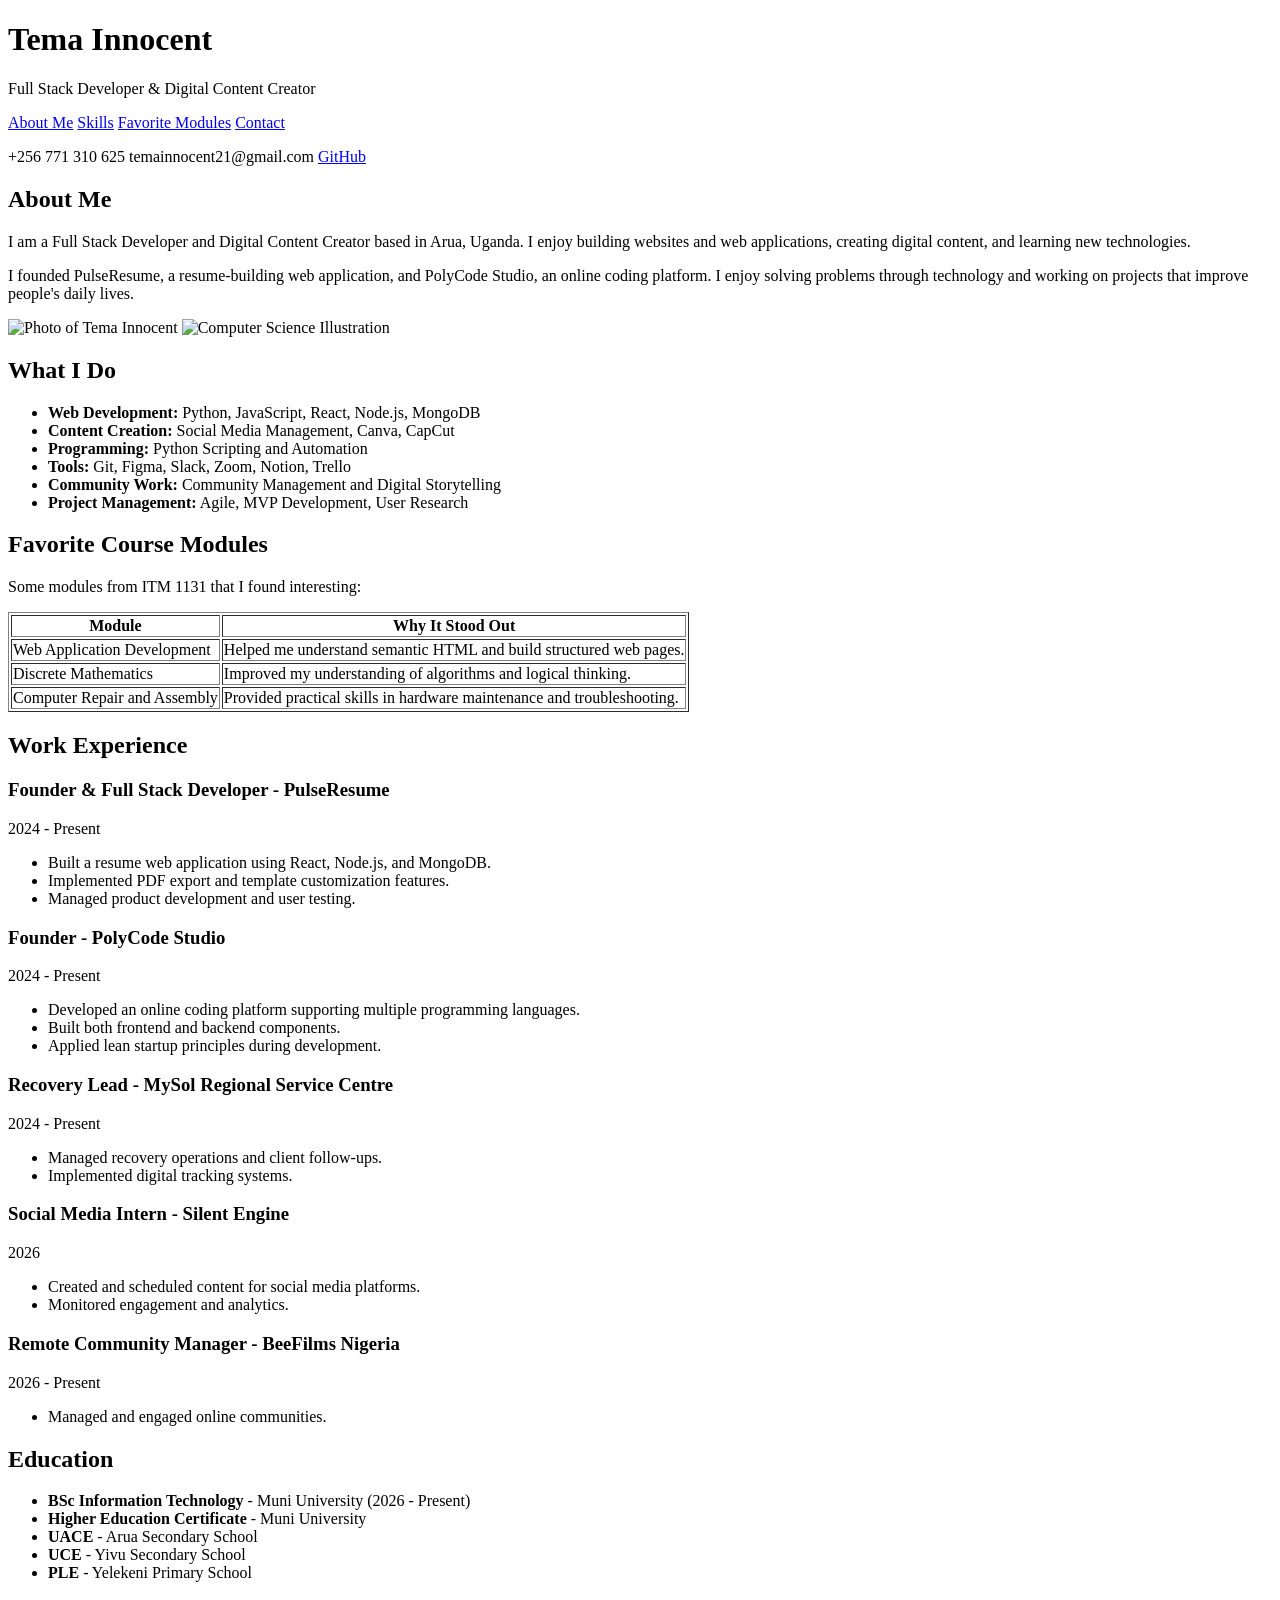
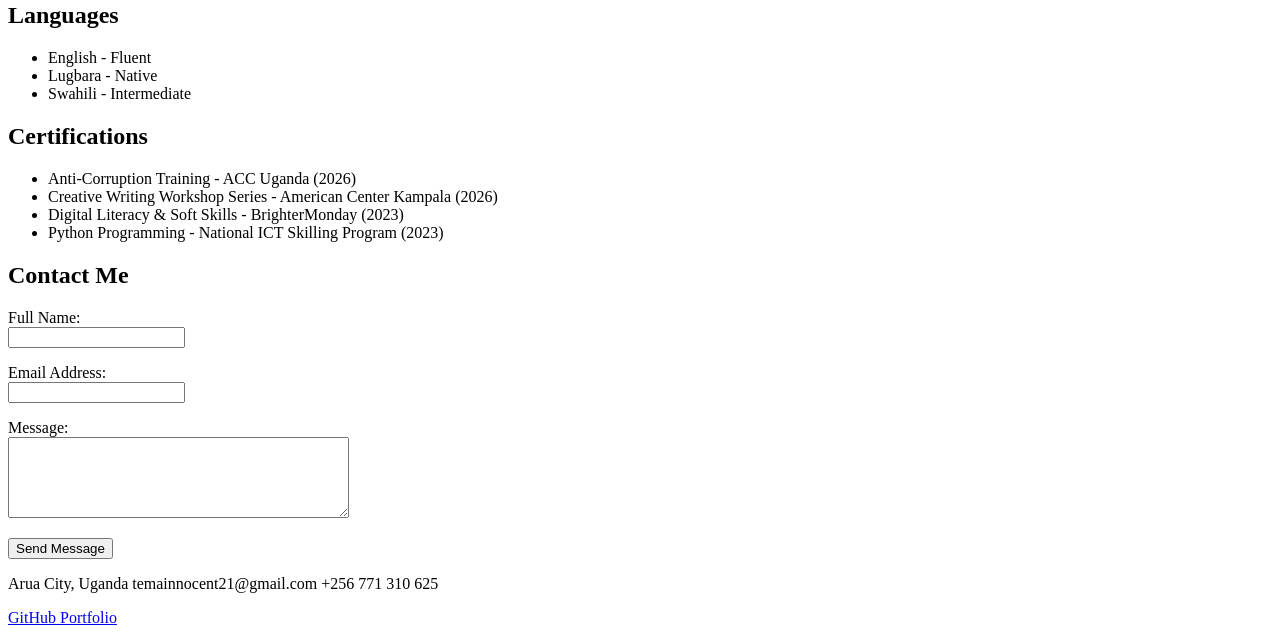
==== updatedindex.html @ 7b2ef186 "Add files via upload" ====
<!DOCTYPE html>
<html lang="en">
<head>
    <meta charset="UTF-8">
    <meta name="viewport" content="width=device-width, initial-scale=1.0">
    <title>Tema Innocent - Personal Portfolio</title>
</head>
<body>

    <header>
        <h1>Tema Innocent</h1>
        <p>Full Stack Developer & Digital Content Creator</p>

        <nav>
            <a href="#about">About Me</a> 
            <a href="#skills">Skills</a> 
            <a href="#modules">Favorite Modules</a> 
            <a href="#contact">Contact</a>
        </nav>

        <p>
            +256 771 310 625 
            temainnocent21@gmail.com 
            <a href="https://github.com/temainnocent21-Projects/itm1131-portfolio" target="_blank">
                GitHub
            </a>
        </p>
    </header>

    <main>

        <section id="about">
            <h2>About Me</h2>

            <p>
                I am a Full Stack Developer and Digital Content Creator based in Arua, Uganda.
                I enjoy building websites and web applications, creating digital content,
                and learning new technologies.
            </p>

            <p>
                I founded PulseResume, a resume-building web application, and PolyCode Studio,
                an online coding platform. I enjoy solving problems through technology and
                working on projects that improve people's daily lives.
            </p>

            <img src="tema.jpg" alt="Photo of Tema Innocent" width="200" height="200">
            <img src="computerscience.jpg" alt="Computer Science Illustration" width="200" height="200">
        </section>

        <section id="skills">
            <h2>What I Do</h2>

            <ul>
                <li><strong>Web Development:</strong> Python, JavaScript, React, Node.js, MongoDB</li>
                <li><strong>Content Creation:</strong> Social Media Management, Canva, CapCut</li>
                <li><strong>Programming:</strong> Python Scripting and Automation</li>
                <li><strong>Tools:</strong> Git, Figma, Slack, Zoom, Notion, Trello</li>
                <li><strong>Community Work:</strong> Community Management and Digital Storytelling</li>
                <li><strong>Project Management:</strong> Agile, MVP Development, User Research</li>
            </ul>
        </section>

        <section id="modules">
            <h2>Favorite Course Modules</h2>

            <p>Some modules from ITM 1131 that I found interesting:</p>

            <table border="1">
                <thead>
                    <tr>
                        <th>Module</th>
                        <th>Why It Stood Out</th>
                    </tr>
                </thead>

                <tbody>
                    <tr>
                        <td>Web Application Development</td>
                        <td>Helped me understand semantic HTML and build structured web pages.</td>
                    </tr>

                    <tr>
                        <td>Discrete Mathematics</td>
                        <td>Improved my understanding of algorithms and logical thinking.</td>
                    </tr>

                    <tr>
                        <td>Computer Repair and Assembly</td>
                        <td>Provided practical skills in hardware maintenance and troubleshooting.</td>
                    </tr>
                </tbody>
            </table>
        </section>

        <section>
            <h2>Work Experience</h2>

            <article>
                <h3>Founder & Full Stack Developer - PulseResume</h3>
                <p>2024 - Present</p>

                <ul>
                    <li>Built a resume web application using React, Node.js, and MongoDB.</li>
                    <li>Implemented PDF export and template customization features.</li>
                    <li>Managed product development and user testing.</li>
                </ul>
            </article>

            <article>
                <h3>Founder - PolyCode Studio</h3>
                <p>2024 - Present</p>

                <ul>
                    <li>Developed an online coding platform supporting multiple programming languages.</li>
                    <li>Built both frontend and backend components.</li>
                    <li>Applied lean startup principles during development.</li>
                </ul>
            </article>

            <article>
                <h3>Recovery Lead - MySol Regional Service Centre</h3>
                <p>2024 - Present</p>

                <ul>
                    <li>Managed recovery operations and client follow-ups.</li>
                    <li>Implemented digital tracking systems.</li>
                </ul>
            </article>

            <article>
                <h3>Social Media Intern - Silent Engine</h3>
                <p>2026</p>

                <ul>
                    <li>Created and scheduled content for social media platforms.</li>
                    <li>Monitored engagement and analytics.</li>
                </ul>
            </article>

            <article>
                <h3>Remote Community Manager - BeeFilms Nigeria</h3>
                <p>2026 - Present</p>

                <ul>
                    <li>Managed and engaged online communities.</li>
                </ul>
            </article>
        </section>

        <section>
            <h2>Education</h2>

            <ul>
                <li><strong>BSc Information Technology</strong> - Muni University (2026 - Present)</li>
                <li><strong>Higher Education Certificate</strong> - Muni University</li>
                <li><strong>UACE</strong> - Arua Secondary School</li>
                <li><strong>UCE</strong> - Yivu Secondary School</li>
                <li><strong>PLE</strong> - Yelekeni Primary School</li>
            </ul>
        </section>

        <section>
            <h2>Languages</h2>

            <ul>
                <li>English - Fluent</li>
                <li>Lugbara - Native</li>
                <li>Swahili - Intermediate</li>
            </ul>
        </section>

        <section>
            <h2>Certifications</h2>

            <ul>
                <li>Anti-Corruption Training - ACC Uganda (2026)</li>
                <li>Creative Writing Workshop Series - American Center Kampala (2026)</li>
                <li>Digital Literacy & Soft Skills - BrighterMonday (2023)</li>
                <li>Python Programming - National ICT Skilling Program (2023)</li>
            </ul>
        </section>

        <section id="contact">
            <h2>Contact Me</h2>

            <form action="#" method="post">

                <p>
                    <label for="name">Full Name:</label><br>
                    <input type="text" id="name" name="name" required>
                </p>

                <p>
                    <label for="email">Email Address:</label><br>
                    <input type="email" id="email" name="email" required>
                </p>

                <p>
                    <label for="message">Message:</label><br>
                    <textarea id="message" name="message" rows="5" cols="40" required></textarea>
                </p>

                <button type="submit">Send Message</button>

            </form>
        </section>

    </main>

    <footer>
        <p>
            Arua City, Uganda 
            temainnocent21@gmail.com 
            +256 771 310 625
        </p>

        <p>
            <a href="https://github.com/temainnocent21-Projects/itm1131-portfolio" target="_blank">
                GitHub Portfolio
            </a>
        </p>
    </footer>

</body>
</html>
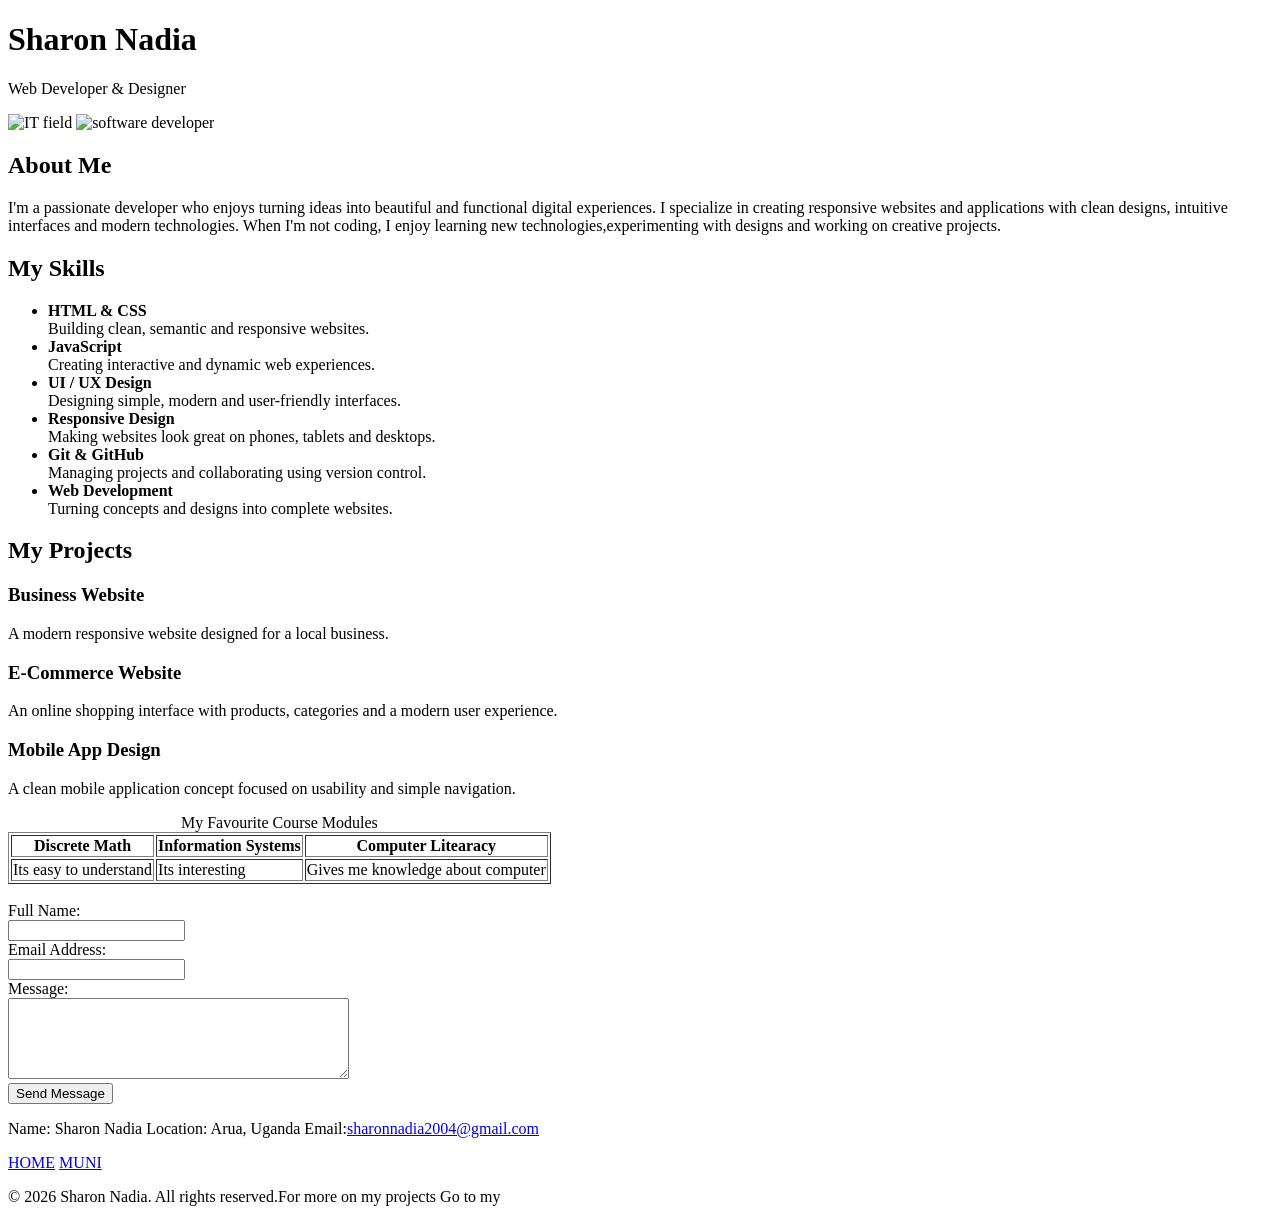
==== commit d94ffe4a: "Add files via upload" ====
--- a/updatedindex.html
+++ b/updatedindex.html
@@ -1,226 +1,114 @@
-<!DOCTYPE html>
-<html lang="en">
-<head>
-    <meta charset="UTF-8">
-    <meta name="viewport" content="width=device-width, initial-scale=1.0">
-    <title>Tema Innocent - Personal Portfolio</title>
-</head>
-<body>
-
-    <header>
-        <h1>Tema Innocent</h1>
-        <p>Full Stack Developer & Digital Content Creator</p>
-
-        <nav>
-            <a href="#about">About Me</a> 
-            <a href="#skills">Skills</a> 
-            <a href="#modules">Favorite Modules</a> 
-            <a href="#contact">Contact</a>
-        </nav>
-
-        <p>
-            +256 771 310 625 
-            temainnocent21@gmail.com 
-            <a href="https://github.com/temainnocent21-Projects/itm1131-portfolio" target="_blank">
-                GitHub
-            </a>
-        </p>
-    </header>
-
-    <main>
-
-        <section id="about">
-            <h2>About Me</h2>
-
-            <p>
-                I am a Full Stack Developer and Digital Content Creator based in Arua, Uganda.
-                I enjoy building websites and web applications, creating digital content,
-                and learning new technologies.
-            </p>
-
-            <p>
-                I founded PulseResume, a resume-building web application, and PolyCode Studio,
-                an online coding platform. I enjoy solving problems through technology and
-                working on projects that improve people's daily lives.
-            </p>
-
-            <img src="tema.jpg" alt="Photo of Tema Innocent" width="200" height="200">
-            <img src="computerscience.jpg" alt="Computer Science Illustration" width="200" height="200">
-        </section>
-
-        <section id="skills">
-            <h2>What I Do</h2>
-
-            <ul>
-                <li><strong>Web Development:</strong> Python, JavaScript, React, Node.js, MongoDB</li>
-                <li><strong>Content Creation:</strong> Social Media Management, Canva, CapCut</li>
-                <li><strong>Programming:</strong> Python Scripting and Automation</li>
-                <li><strong>Tools:</strong> Git, Figma, Slack, Zoom, Notion, Trello</li>
-                <li><strong>Community Work:</strong> Community Management and Digital Storytelling</li>
-                <li><strong>Project Management:</strong> Agile, MVP Development, User Research</li>
-            </ul>
-        </section>
-
-        <section id="modules">
-            <h2>Favorite Course Modules</h2>
-
-            <p>Some modules from ITM 1131 that I found interesting:</p>
-
-            <table border="1">
-                <thead>
-                    <tr>
-                        <th>Module</th>
-                        <th>Why It Stood Out</th>
-                    </tr>
-                </thead>
-
-                <tbody>
-                    <tr>
-                        <td>Web Application Development</td>
-                        <td>Helped me understand semantic HTML and build structured web pages.</td>
-                    </tr>
-
-                    <tr>
-                        <td>Discrete Mathematics</td>
-                        <td>Improved my understanding of algorithms and logical thinking.</td>
-                    </tr>
-
-                    <tr>
-                        <td>Computer Repair and Assembly</td>
-                        <td>Provided practical skills in hardware maintenance and troubleshooting.</td>
-                    </tr>
-                </tbody>
-            </table>
-        </section>
-
-        <section>
-            <h2>Work Experience</h2>
-
-            <article>
-                <h3>Founder & Full Stack Developer - PulseResume</h3>
-                <p>2024 - Present</p>
-
-                <ul>
-                    <li>Built a resume web application using React, Node.js, and MongoDB.</li>
-                    <li>Implemented PDF export and template customization features.</li>
-                    <li>Managed product development and user testing.</li>
-                </ul>
-            </article>
-
-            <article>
-                <h3>Founder - PolyCode Studio</h3>
-                <p>2024 - Present</p>
-
-                <ul>
-                    <li>Developed an online coding platform supporting multiple programming languages.</li>
-                    <li>Built both frontend and backend components.</li>
-                    <li>Applied lean startup principles during development.</li>
-                </ul>
-            </article>
-
-            <article>
-                <h3>Recovery Lead - MySol Regional Service Centre</h3>
-                <p>2024 - Present</p>
-
-                <ul>
-                    <li>Managed recovery operations and client follow-ups.</li>
-                    <li>Implemented digital tracking systems.</li>
-                </ul>
-            </article>
-
-            <article>
-                <h3>Social Media Intern - Silent Engine</h3>
-                <p>2026</p>
-
-                <ul>
-                    <li>Created and scheduled content for social media platforms.</li>
-                    <li>Monitored engagement and analytics.</li>
-                </ul>
-            </article>
-
-            <article>
-                <h3>Remote Community Manager - BeeFilms Nigeria</h3>
-                <p>2026 - Present</p>
-
-                <ul>
-                    <li>Managed and engaged online communities.</li>
-                </ul>
-            </article>
-        </section>
-
-        <section>
-            <h2>Education</h2>
-
-            <ul>
-                <li><strong>BSc Information Technology</strong> - Muni University (2026 - Present)</li>
-                <li><strong>Higher Education Certificate</strong> - Muni University</li>
-                <li><strong>UACE</strong> - Arua Secondary School</li>
-                <li><strong>UCE</strong> - Yivu Secondary School</li>
-                <li><strong>PLE</strong> - Yelekeni Primary School</li>
-            </ul>
-        </section>
-
-        <section>
-            <h2>Languages</h2>
-
-            <ul>
-                <li>English - Fluent</li>
-                <li>Lugbara - Native</li>
-                <li>Swahili - Intermediate</li>
-            </ul>
-        </section>
-
-        <section>
-            <h2>Certifications</h2>
-
-            <ul>
-                <li>Anti-Corruption Training - ACC Uganda (2026)</li>
-                <li>Creative Writing Workshop Series - American Center Kampala (2026)</li>
-                <li>Digital Literacy & Soft Skills - BrighterMonday (2023)</li>
-                <li>Python Programming - National ICT Skilling Program (2023)</li>
-            </ul>
-        </section>
-
-        <section id="contact">
-            <h2>Contact Me</h2>
-
-            <form action="#" method="post">
-
-                <p>
-                    <label for="name">Full Name:</label><br>
-                    <input type="text" id="name" name="name" required>
-                </p>
-
-                <p>
-                    <label for="email">Email Address:</label><br>
-                    <input type="email" id="email" name="email" required>
-                </p>
-
-                <p>
-                    <label for="message">Message:</label><br>
-                    <textarea id="message" name="message" rows="5" cols="40" required></textarea>
-                </p>
-
-                <button type="submit">Send Message</button>
-
-            </form>
-        </section>
-
-    </main>
-
-    <footer>
-        <p>
-            Arua City, Uganda 
-            temainnocent21@gmail.com 
-            +256 771 310 625
-        </p>
-
-        <p>
-            <a href="https://github.com/temainnocent21-Projects/itm1131-portfolio" target="_blank">
-                GitHub Portfolio
-            </a>
-        </p>
-    </footer>
-
-</body>
-</html>+<!DOCTYPE html>
+<html lang="en">
+<head>
+    <meta charset="UTF-8">
+    <meta name="viewport" content="width=device-width, initial-scale=1.0">
+    <title>Sharon Nadia-Portfolio</title>
+    <link rel="stylesheet" href="Style.css">
+</head>
+<body>
+
+    <header>
+        <h1>Sharon Nadia</h1>
+        <p>Web Developer &amp; Designer</p>
+    </header>
+    <img src="image 1.jpg" alt="IT field" width="200" height="200">
+    <img src="image 2.jpg" alt="software developer" width="200" height="200">
+
+    <main>
+
+        <section>
+            <h2>About Me</h2>
+            <p>
+                I'm a passionate developer who enjoys turning ideas into
+                beautiful and functional digital experiences. I specialize
+                in creating responsive websites and applications with clean
+                designs, intuitive interfaces and modern technologies. When
+                I'm not coding, I enjoy learning new technologies,experimenting with designs and working on creative projects.
+            </p>
+        </section>
+
+        <section>
+            <h2>My Skills</h2>
+            <ul>
+                <li><Strong>HTML &amp; CSS </strong><br> Building clean, semantic and responsive websites.</li>
+                <li><strong>JavaScript</strong><br>Creating interactive and dynamic web experiences.</li>
+                <li><strong>UI / UX Design</strong><br>  Designing simple, modern and user-friendly interfaces.</li>
+                <li><strong>Responsive Design</strong><br> Making websites look great on phones, tablets and desktops.</li>
+                <li><strong>Git &amp; GitHub</strong><br>Managing projects and collaborating using version control.</li>
+                <li><strong>Web Development</strong><br>Turning concepts and designs into complete websites.</li>
+            </ul>
+        </section>
+
+        <section>
+            <h2>My Projects</h2>
+                <h3>Business Website</h3>
+                <p>A modern responsive website designed for a local business.</p>
+            
+
+                <h3>E-Commerce Website</h3>
+                <p>An online shopping interface with products, categories and a modern user experience.</p>
+        
+                <h3>Mobile App Design</h3>
+                <p>A clean mobile application concept focused on usability and simple navigation.</p>
+            
+        </section>
+
+    </main>
+
+    <table border="1">
+        <caption>My Favourite Course Modules</caption>
+        <thead>
+            <tr>
+                <th>Discrete Math</th>
+                <th>Information Systems</th>
+                <th>Computer Litearacy</th>
+            </tr>
+        </thead>
+            <tr>
+                <td>Its easy to understand</td>
+                <td>Its interesting</td>
+                <td>Gives me knowledge about computer</td>
+            </tr>
+        </table>
+        <br
+        <form action="POST">
+<div>
+      <label for="name">Full Name:</label><br>
+                    <input type="text" id="name" name="name" required>
+                </div>
+
+                <div>
+                    <label for="email">Email Address:</label><br>
+                    <input type="email" id="email" name="email" required>
+                </div>
+
+                <div>
+                    <label for="message">Message:</label><br>
+                    <textarea id="message" name="message" rows="5" cols="40" required></textarea>
+                </div>
+ <button type="submit">Send Message</button>
+        </form>
+
+
+
+
+        </form>
+    
+
+    
+        <p>
+            Name: Sharon Nadia
+            Location: Arua, Uganda
+            Email:<a href="mailto:sharonnadia2004@gmail.com">sharonnadia2004@gmail.com</a>
+                
+        </p>
+        <nav>
+            <a href="index.html">HOME</a>
+            <a href="http://muni.ac.ug">MUNI</a>
+        </nav>
+        <p>&copy; 2026 Sharon Nadia. All rights reserved.For more on my projects Go to my <a href=""Profile</a></p>
+    </footer>
+
+</body>
+</html>
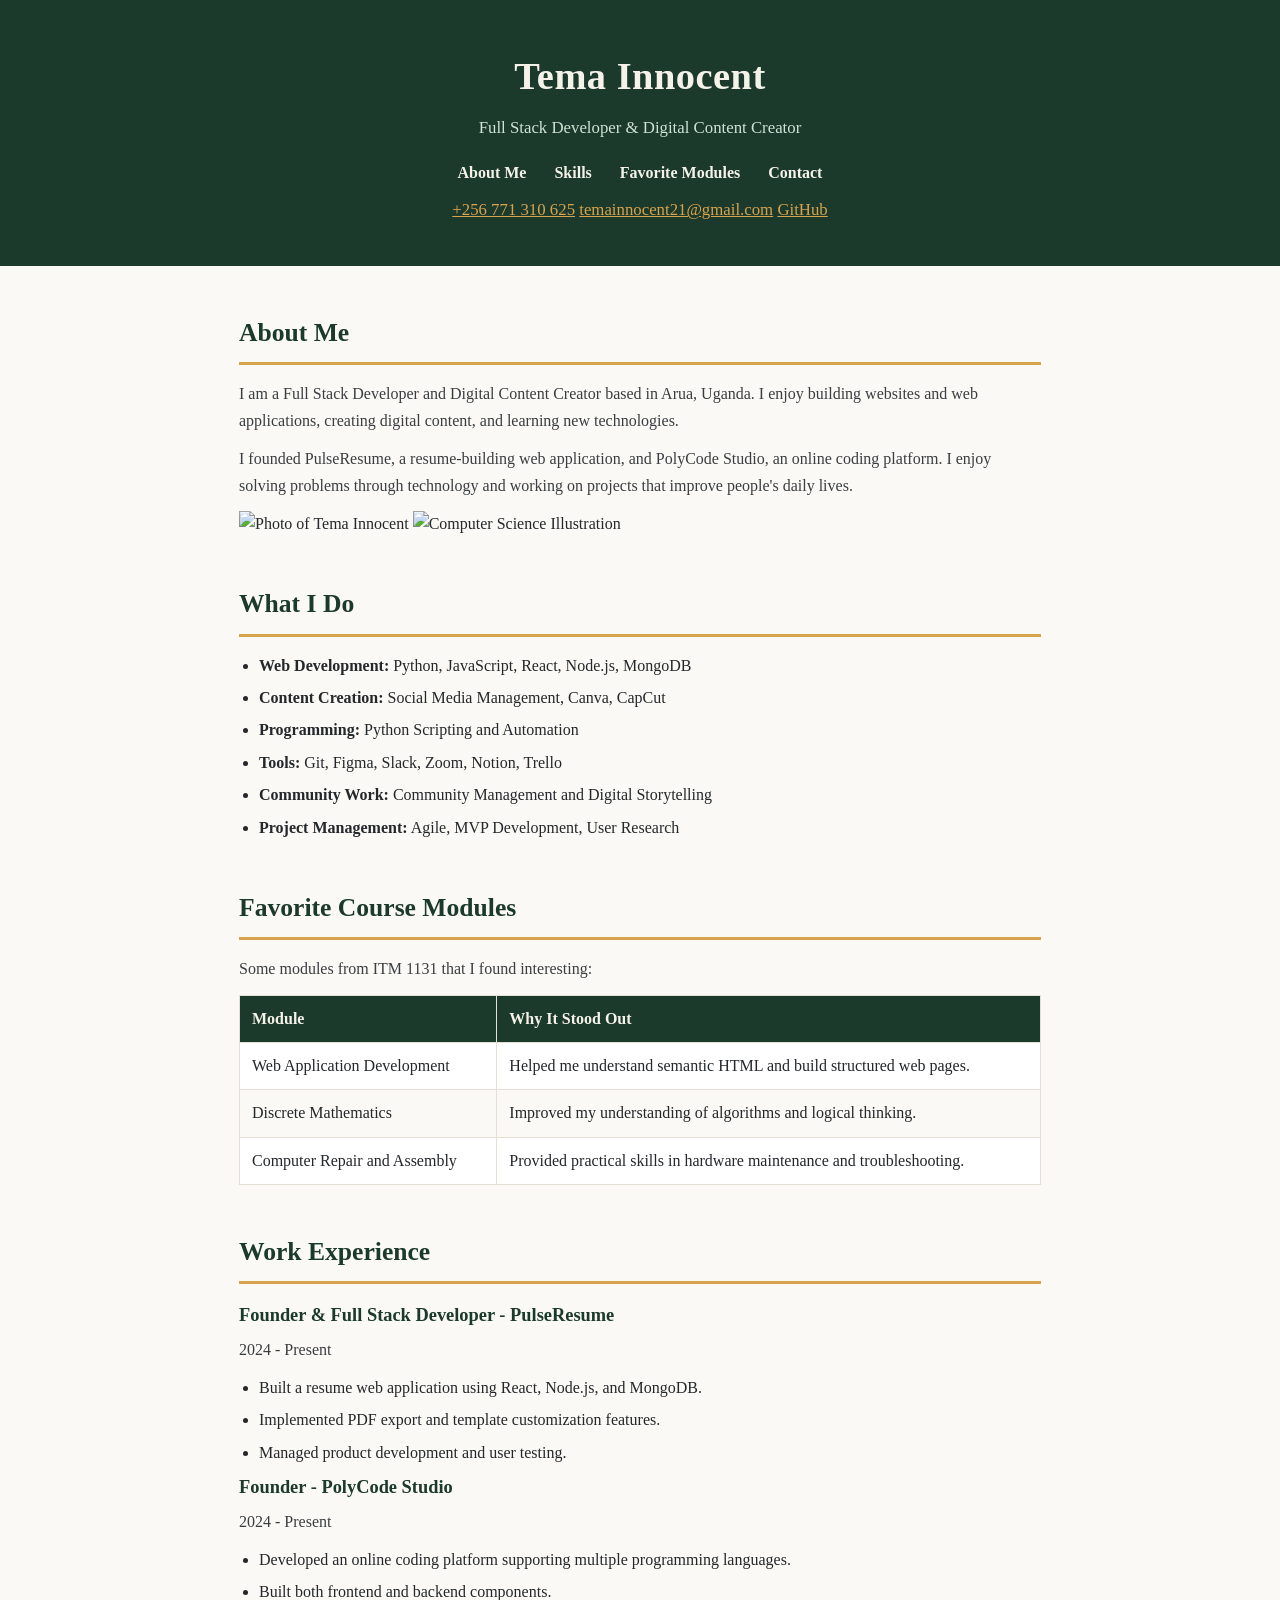
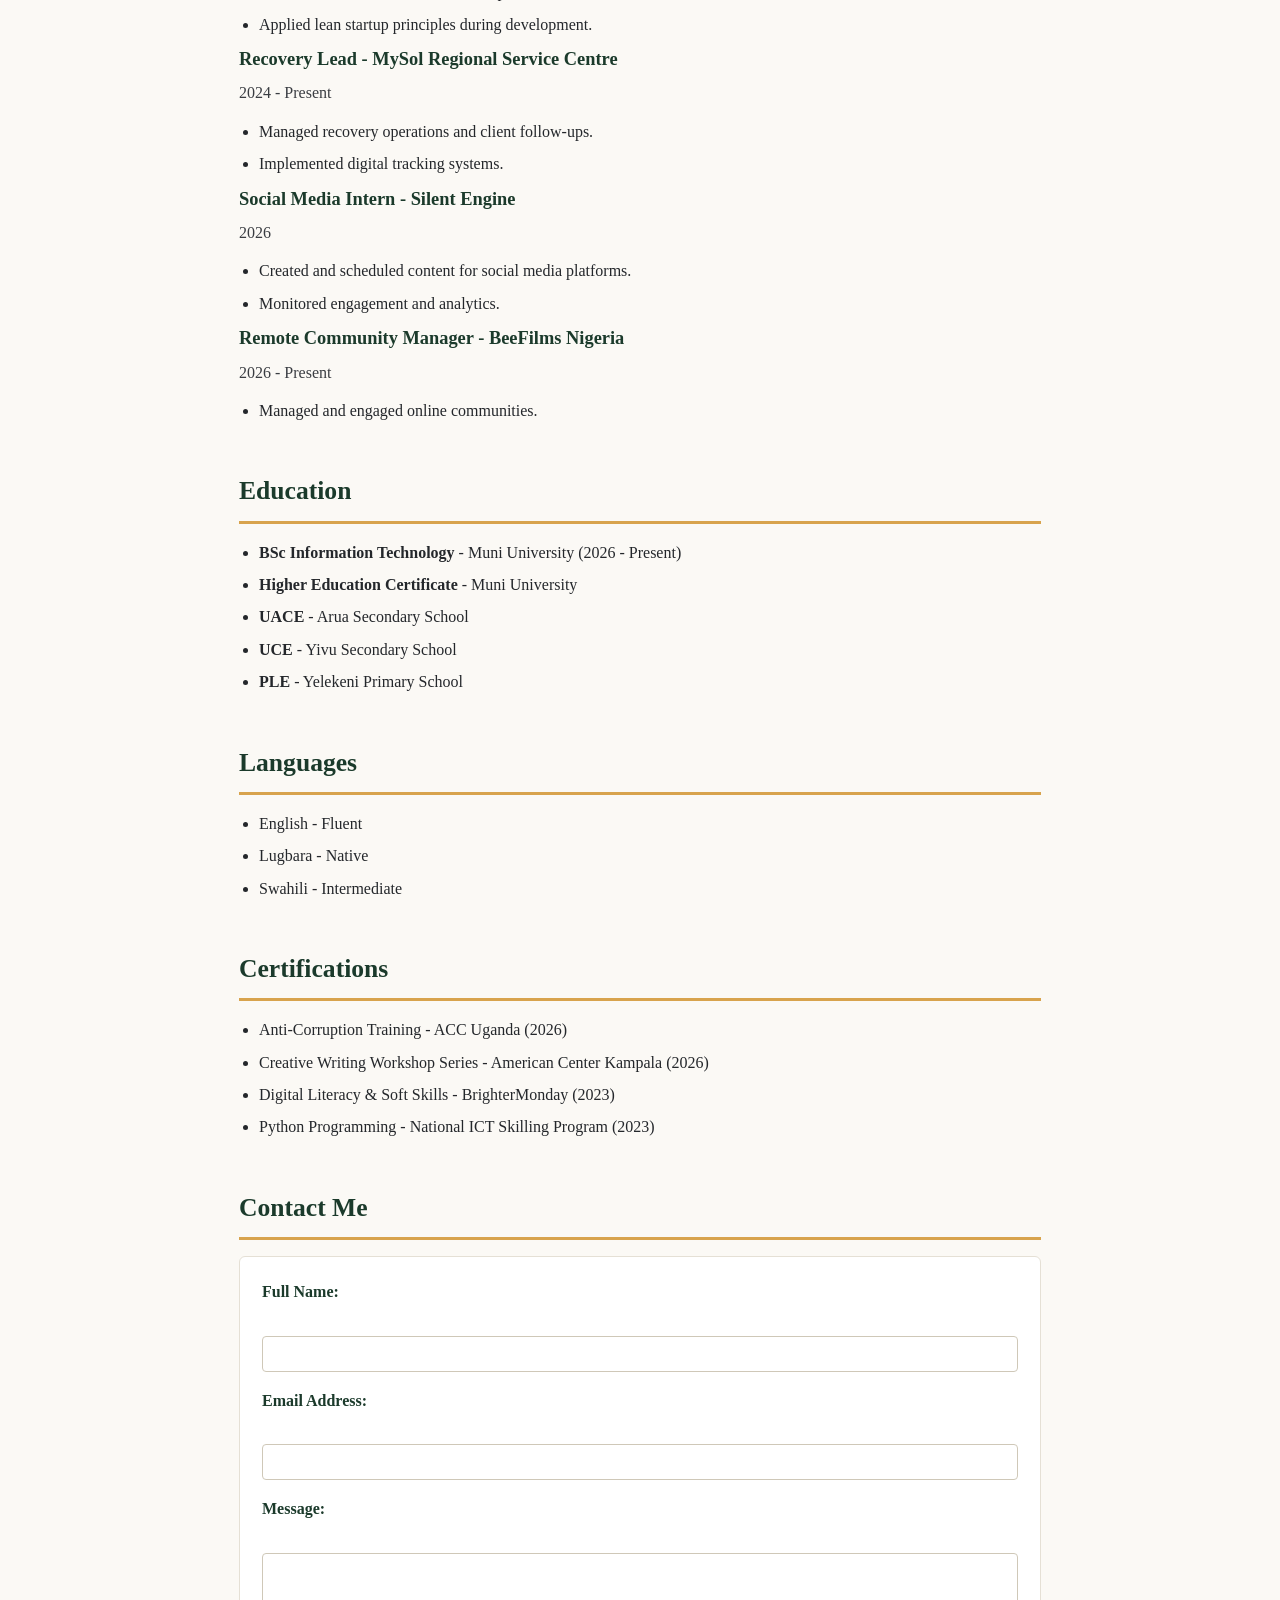
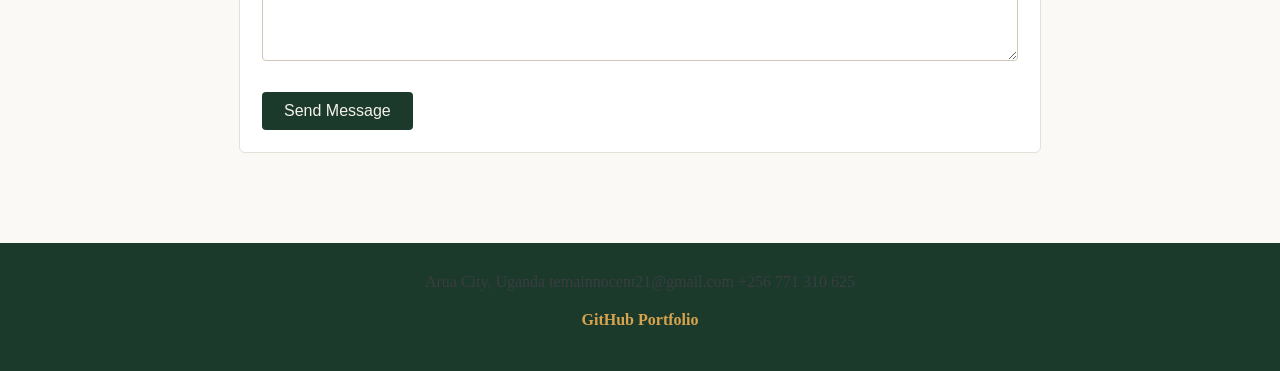
==== commit c74479cc: "Update portfolio details and structure in HTML" ====
--- a/updatedindex.html
+++ b/updatedindex.html
@@ -3,111 +3,224 @@
 <head>
     <meta charset="UTF-8">
     <meta name="viewport" content="width=device-width, initial-scale=1.0">
-    <title>Sharon Nadia-Portfolio</title>
-    <link rel="stylesheet" href="Style.css">
+    <title>Tema Innocent - Personal Portfolio</title>
+    <link rel="stylesheet" href="styles.css">
 </head>
 <body>
 
     <header>
-        <h1>Sharon Nadia</h1>
-        <p>Web Developer &amp; Designer</p>
+        <h1>Tema Innocent</h1>
+        <p>Full Stack Developer & Digital Content Creator</p>
+
+        <nav>
+            <a href="#about">About Me</a> 
+            <a href="#skills">Skills</a> 
+            <a href="#modules">Favorite Modules</a> 
+            <a href="#contact">Contact</a>
+        </nav>
+
+        <p>
+            <a href="tel:+256771310625">+256 771 310 625</a>
+            <a href="mailto:temainnocent21@gmail.com">temainnocent21@gmail.com</a>
+            <a href="https://github.com/temainnocent21-Projects/itm1131-portfolio" target="_blank">
+                GitHub
+            </a>
+        </p>
     </header>
-    <img src="image 1.jpg" alt="IT field" width="200" height="200">
-    <img src="image 2.jpg" alt="software developer" width="200" height="200">
 
     <main>
 
-        <section>
+        <section id="about">
             <h2>About Me</h2>
+
             <p>
-                I'm a passionate developer who enjoys turning ideas into
-                beautiful and functional digital experiences. I specialize
-                in creating responsive websites and applications with clean
-                designs, intuitive interfaces and modern technologies. When
-                I'm not coding, I enjoy learning new technologies,experimenting with designs and working on creative projects.
+                I am a Full Stack Developer and Digital Content Creator based in Arua, Uganda.
+                I enjoy building websites and web applications, creating digital content,
+                and learning new technologies.
             </p>
-        </section>
-
-        <section>
-            <h2>My Skills</h2>
-            <ul>
-                <li><Strong>HTML &amp; CSS </strong><br> Building clean, semantic and responsive websites.</li>
-                <li><strong>JavaScript</strong><br>Creating interactive and dynamic web experiences.</li>
-                <li><strong>UI / UX Design</strong><br>  Designing simple, modern and user-friendly interfaces.</li>
-                <li><strong>Responsive Design</strong><br> Making websites look great on phones, tablets and desktops.</li>
-                <li><strong>Git &amp; GitHub</strong><br>Managing projects and collaborating using version control.</li>
-                <li><strong>Web Development</strong><br>Turning concepts and designs into complete websites.</li>
-            </ul>
-        </section>
-
-        <section>
-            <h2>My Projects</h2>
-                <h3>Business Website</h3>
-                <p>A modern responsive website designed for a local business.</p>
-            
-
-                <h3>E-Commerce Website</h3>
-                <p>An online shopping interface with products, categories and a modern user experience.</p>
-        
-                <h3>Mobile App Design</h3>
-                <p>A clean mobile application concept focused on usability and simple navigation.</p>
-            
-        </section>
-
-    </main>
-
-    <table border="1">
-        <caption>My Favourite Course Modules</caption>
-        <thead>
-            <tr>
-                <th>Discrete Math</th>
-                <th>Information Systems</th>
-                <th>Computer Litearacy</th>
-            </tr>
-        </thead>
-            <tr>
-                <td>Its easy to understand</td>
-                <td>Its interesting</td>
-                <td>Gives me knowledge about computer</td>
-            </tr>
-        </table>
-        <br
-        <form action="POST">
-<div>
-      <label for="name">Full Name:</label><br>
+
+            <p>
+                I founded PulseResume, a resume-building web application, and PolyCode Studio,
+                an online coding platform. I enjoy solving problems through technology and
+                working on projects that improve people's daily lives.
+            </p>
+
+            <img src="tema.jpg" alt="Photo of Tema Innocent" width="200" height="200">
+            <img src="computerscience.jpg" alt="Computer Science Illustration" width="200" height="200">
+        </section>
+
+        <section id="skills">
+            <h2>What I Do</h2>
+
+            <ul>
+                <li><strong>Web Development:</strong> Python, JavaScript, React, Node.js, MongoDB</li>
+                <li><strong>Content Creation:</strong> Social Media Management, Canva, CapCut</li>
+                <li><strong>Programming:</strong> Python Scripting and Automation</li>
+                <li><strong>Tools:</strong> Git, Figma, Slack, Zoom, Notion, Trello</li>
+                <li><strong>Community Work:</strong> Community Management and Digital Storytelling</li>
+                <li><strong>Project Management:</strong> Agile, MVP Development, User Research</li>
+            </ul>
+        </section>
+
+        <section id="modules">
+            <h2>Favorite Course Modules</h2>
+
+            <p>Some modules from ITM 1131 that I found interesting:</p>
+
+            <table border="1">
+                <thead>
+                    <tr>
+                        <th>Module</th>
+                        <th>Why It Stood Out</th>
+                    </tr>
+                </thead>
+
+                <tbody>
+                    <tr>
+                        <td>Web Application Development</td>
+                        <td>Helped me understand semantic HTML and build structured web pages.</td>
+                    </tr>
+
+                    <tr>
+                        <td>Discrete Mathematics</td>
+                        <td>Improved my understanding of algorithms and logical thinking.</td>
+                    </tr>
+
+                    <tr>
+                        <td>Computer Repair and Assembly</td>
+                        <td>Provided practical skills in hardware maintenance and troubleshooting.</td>
+                    </tr>
+                </tbody>
+            </table>
+        </section>
+
+        <section>
+            <h2>Work Experience</h2>
+
+            <article>
+                <h3>Founder & Full Stack Developer - PulseResume</h3>
+                <p>2024 - Present</p>
+
+                <ul>
+                    <li>Built a resume web application using React, Node.js, and MongoDB.</li>
+                    <li>Implemented PDF export and template customization features.</li>
+                    <li>Managed product development and user testing.</li>
+                </ul>
+            </article>
+
+            <article>
+                <h3>Founder - PolyCode Studio</h3>
+                <p>2024 - Present</p>
+
+                <ul>
+                    <li>Developed an online coding platform supporting multiple programming languages.</li>
+                    <li>Built both frontend and backend components.</li>
+                    <li>Applied lean startup principles during development.</li>
+                </ul>
+            </article>
+
+            <article>
+                <h3>Recovery Lead - MySol Regional Service Centre</h3>
+                <p>2024 - Present</p>
+
+                <ul>
+                    <li>Managed recovery operations and client follow-ups.</li>
+                    <li>Implemented digital tracking systems.</li>
+                </ul>
+            </article>
+
+            <article>
+                <h3>Social Media Intern - Silent Engine</h3>
+                <p>2026</p>
+
+                <ul>
+                    <li>Created and scheduled content for social media platforms.</li>
+                    <li>Monitored engagement and analytics.</li>
+                </ul>
+            </article>
+
+            <article>
+                <h3>Remote Community Manager - BeeFilms Nigeria</h3>
+                <p>2026 - Present</p>
+
+                <ul>
+                    <li>Managed and engaged online communities.</li>
+                </ul>
+            </article>
+        </section>
+
+        <section>
+            <h2>Education</h2>
+
+            <ul>
+                <li><strong>BSc Information Technology</strong> - Muni University (2026 - Present)</li>
+                <li><strong>Higher Education Certificate</strong> - Muni University</li>
+                <li><strong>UACE</strong> - Arua Secondary School</li>
+                <li><strong>UCE</strong> - Yivu Secondary School</li>
+                <li><strong>PLE</strong> - Yelekeni Primary School</li>
+            </ul>
+        </section>
+
+        <section>
+            <h2>Languages</h2>
+
+            <ul>
+                <li>English - Fluent</li>
+                <li>Lugbara - Native</li>
+                <li>Swahili - Intermediate</li>
+            </ul>
+        </section>
+
+        <section>
+            <h2>Certifications</h2>
+
+            <ul>
+                <li>Anti-Corruption Training - ACC Uganda (2026)</li>
+                <li>Creative Writing Workshop Series - American Center Kampala (2026)</li>
+                <li>Digital Literacy & Soft Skills - BrighterMonday (2023)</li>
+                <li>Python Programming - National ICT Skilling Program (2023)</li>
+            </ul>
+        </section>
+
+        <section id="contact">
+            <h2>Contact Me</h2>
+
+            <form action="#" method="post">
+
+                <p>
+                    <label for="name">Full Name:</label><br>
                     <input type="text" id="name" name="name" required>
-                </div>
-
-                <div>
+                </p>
+
+                <p>
                     <label for="email">Email Address:</label><br>
                     <input type="email" id="email" name="email" required>
-                </div>
-
-                <div>
+                </p>
+
+                <p>
                     <label for="message">Message:</label><br>
                     <textarea id="message" name="message" rows="5" cols="40" required></textarea>
-                </div>
- <button type="submit">Send Message</button>
-        </form>
-
-
-
-
-        </form>
-    
-
-    
+                </p>
+
+                <button type="submit">Send Message</button>
+
+            </form>
+        </section>
+
+    </main>
+
+    <footer>
         <p>
-            Name: Sharon Nadia
-            Location: Arua, Uganda
-            Email:<a href="mailto:sharonnadia2004@gmail.com">sharonnadia2004@gmail.com</a>
-                
+            Arua City, Uganda 
+            temainnocent21@gmail.com 
+            +256 771 310 625
         </p>
-        <nav>
-            <a href="index.html">HOME</a>
-            <a href="http://muni.ac.ug">MUNI</a>
-        </nav>
-        <p>&copy; 2026 Sharon Nadia. All rights reserved.For more on my projects Go to my <a href=""Profile</a></p>
+
+        <p>
+            <a href="https://github.com/temainnocent21-Projects/itm1131-portfolio" target="_blank">
+                GitHub Portfolio
+            </a>
+        </p>
     </footer>
 
 </body>
--- a/styles.css
+++ b/styles.css
@@ -0,0 +1,231 @@
+
+* {
+    box-sizing: border-box;
+    margin: 0;
+    padding: 0;
+}
+
+
+body {
+    font-family: "Georgia", "Times New Roman", serif;
+    font-size: 16px;
+    line-height: 1.65;
+    color: #24272b;
+    background-color: #fbf9f5;
+}
+
+main {
+    max-width: 850px;
+    margin: 0 auto;
+    padding: 0 24px 50px;
+}
+
+header {
+    background-color: #1b3a2b;
+    color: #f5f2e9;
+    text-align: center;
+    padding: 45px 20px 30px;
+}
+
+header h1 {
+    font-size: 2.4rem;
+    letter-spacing: 0.5px;
+}
+
+header p {
+    font-size: 1.05rem;
+    color: #cfe3d4;
+    margin-top: 6px;
+}
+
+header nav {
+    margin: 18px 0 10px;
+}
+
+header nav a {
+    color: #f5f2e9;
+    text-decoration: none;
+    margin: 0 12px;
+    font-weight: bold;
+    border-bottom: 2px solid transparent;
+}
+
+header nav a:hover {
+    border-bottom-color: #d8a34d;
+}
+
+header > p a {
+    color: #d8a34d;
+}
+
+h2 {
+    font-size: 1.6rem;
+    color: #1b3a2b;
+    margin: 46px 0 16px;
+    padding-bottom: 8px;
+    border-bottom: 3px solid #d8a34d;
+}
+
+h3 {
+    font-size: 1.15rem;
+    color: #1b3a2b;
+    margin-bottom: 6px;
+}
+
+p {
+    margin-bottom: 12px;
+    color: #3a3d42;
+}
+
+
+.card {
+    background-color: #ffffff;
+    border: 1px solid #e5e0d5;
+    border-left: 4px solid #d8a34d;
+    border-radius: 6px;
+    padding: 18px 20px;
+    margin-bottom: 14px;
+    box-shadow: 0 1px 4px rgba(0, 0, 0, 0.06);
+}
+
+
+.skills-list {
+    list-style: none;
+}
+
+.skills-list .card {
+    padding: 12px 16px;
+}
+
+
+article.card ul {
+    margin: 8px 0 0 20px;
+}
+
+article.card p {
+    color: #6a6f76;
+    font-style: italic;
+    margin-bottom: 8px;
+}
+
+/* Profile images */
+.img-group {
+    display: flex;
+    gap: 16px;
+    margin-top: 16px;
+}
+
+.img-group img {
+    border-radius: 8px;
+    border: 3px solid #f0ead9;
+    object-fit: cover;
+}
+
+
+section ul:not(.skills-list) {
+    list-style: disc;
+    margin-left: 20px;
+}
+
+section ul:not(.skills-list) li {
+    margin-bottom: 6px;
+}
+
+
+table {
+    width: 100%;
+    border-collapse: collapse;
+    margin: 10px 0 20px;
+    background-color: #ffffff;
+}
+
+th, td {
+    border: 1px solid #e5e0d5;
+    padding: 10px 12px;
+    text-align: left;
+}
+
+th {
+    background-color: #1b3a2b;
+    color: #f5f2e9;
+}
+
+tbody tr:nth-child(even) {
+    background-color: #fbf9f5;
+}
+
+#contact form {
+    background-color: #ffffff;
+    border: 1px solid #e5e0d5;
+    border-radius: 6px;
+    padding: 22px;
+}
+
+#contact label {
+    display: block;
+    font-weight: bold;
+    color: #1b3a2b;
+    margin-bottom: 4px;
+}
+
+#contact input[type="text"],
+#contact input[type="email"],
+#contact textarea {
+    width: 100%;
+    padding: 8px 10px;
+    border: 1px solid #cfc8b8;
+    border-radius: 4px;
+    font-family: inherit;
+    font-size: 1rem;
+    margin-bottom: 4px;
+}
+
+#contact textarea {
+    resize: vertical;
+}
+
+#contact button {
+    background-color: #1b3a2b;
+    color: #f5f2e9;
+    border: none;
+    border-radius: 4px;
+    padding: 10px 22px;
+    font-size: 1rem;
+    cursor: pointer;
+    margin-top: 6px;
+}
+
+#contact button:hover {
+    background-color: #142c20;
+}
+
+
+footer {
+    background-color: #1b3a2b;
+    color: #cfe3d4;
+    text-align: center;
+    padding: 26px 20px;
+    margin-top: 40px;
+}
+
+footer a {
+    color: #d8a34d;
+    text-decoration: none;
+    font-weight: bold;
+}
+
+footer a:hover {
+    text-decoration: underline;
+}
+
+ul:has(a),
+ol:has(a) {
+    list-style: none;
+    margin: 0;
+    padding: 0;
+}
+
+ul:has(a) li,
+ol:has(a) li {
+    list-style: none;
+}
